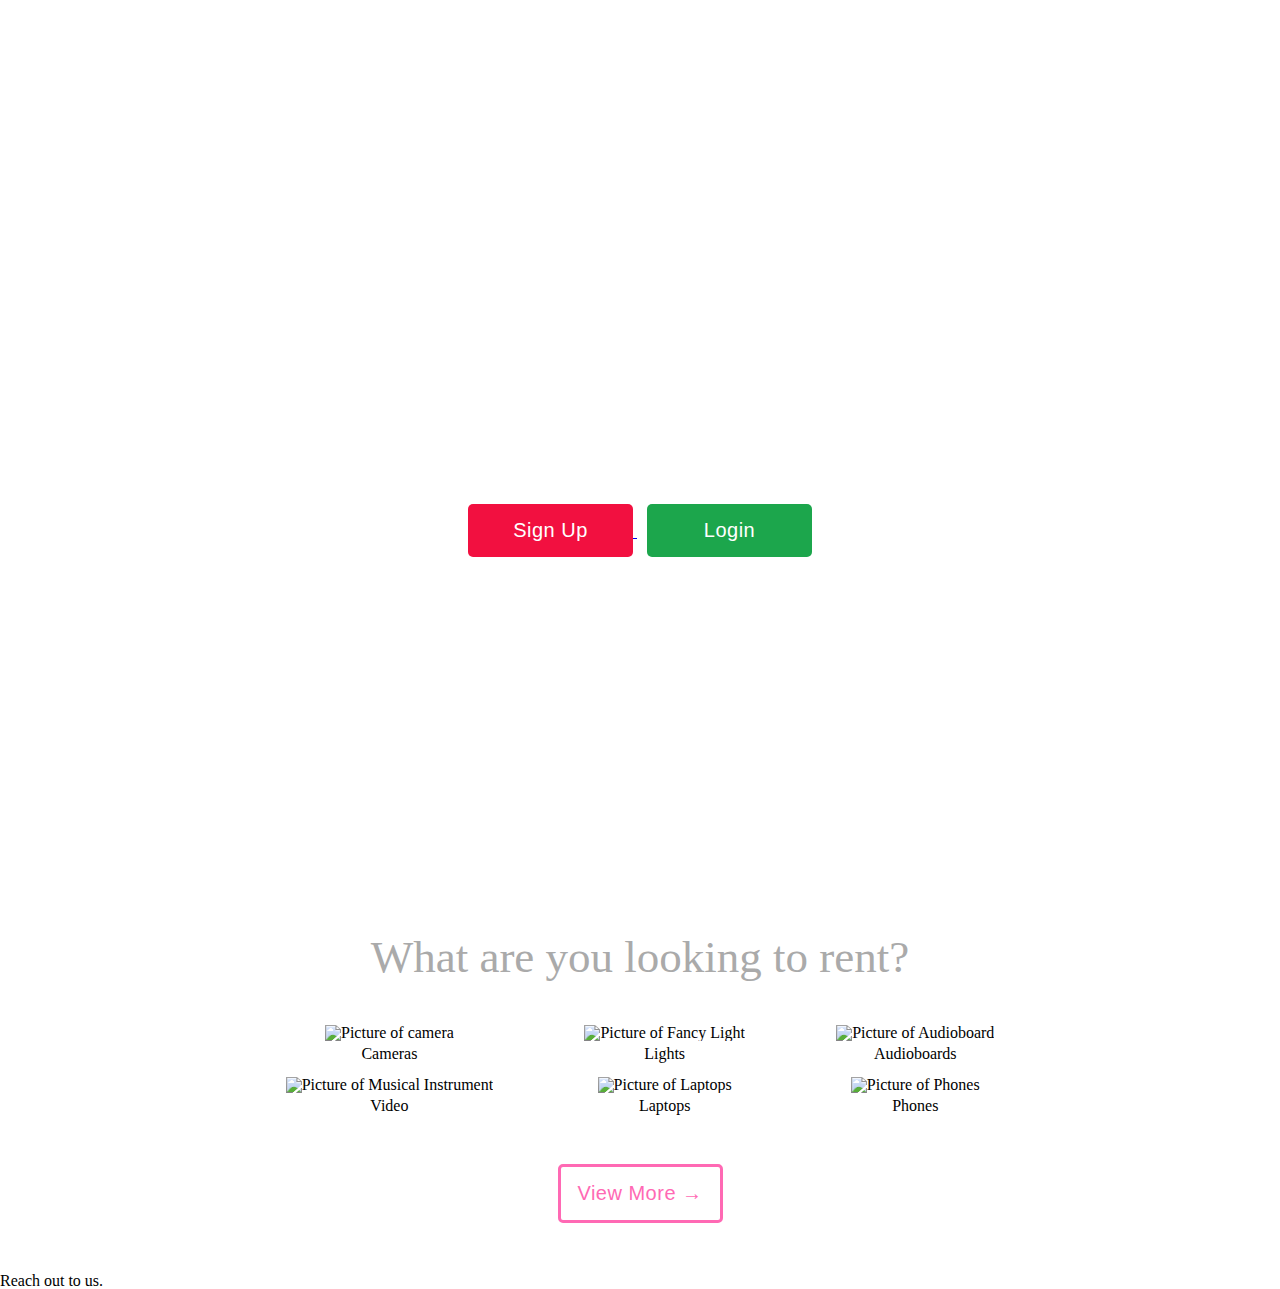
==== index.html @ d5c5bc0b "Created basic template." ====
<!DOCTYPE HTML>
<html>

<head>
    <title>RenTech</title>
    <meta charset="utf-8" />
    <meta name="viewport" content="width=device-width, initial-scale=1" />
    <link rel="stylesheet" href="css/index.css" />
</head>

<body>
    <div class="wrapper">

        <div class="top">
            <!-- Navigation / Logo -->
            <nav class="navigation">
                <ul>
                    <li><a href="#">Home</a></li>
                    <li><a href="#content">About</a></li>
                    <li><a href="#">Feautures</a></li>
                </ul>
            </nav>

            <!-- Main Header -->
            <div class="header">
                <h1>Rentech</h1>
                <p>Do you need to use expenisive tech. but don't have the money to do so? Do you have equipment you no longer use and want to make extra money?</p>
                <a href="signup.html">
                    <button>Sign Up</button>
                </a>
                <a href="login.html">
                    <button>Login</button>
                </a>
            </div>

        </div>

        <!-- Content -->
        <div class="content" id="content">
            <h1>What are you looking to rent?</h1>
            <div class="gallery">

                <div class="item">
                    <img src="https://images.pexels.com/photos/243757/pexels-photo-243757.jpeg?auto=compress&cs=tinysrgb&dpr=2&h=650&w=940" alt="Picture of camera" />
                    <p>Cameras</p>
                </div>
                <div class="item">
                    <img src="https://images.pexels.com/photos/134469/pexels-photo-134469.jpeg?auto=compress&cs=tinysrgb&dpr=2&h=650&w=940" alt="Picture of Fancy Light" />
                    <p>Lights</p>
                </div>
                <div class="item">
                    <img src="https://images.pexels.com/photos/690779/pexels-photo-690779.jpeg?auto=compress&cs=tinysrgb&dpr=2&h=650&w=940" alt="Picture of Audioboard" />
                    <p>Audioboards</p>
                </div>
                <div class="item">
                    <img src="https://images.pexels.com/photos/66134/pexels-photo-66134.jpeg?auto=compress&cs=tinysrgb&dpr=2&h=650&w=940" alt="Picture of Musical Instrument" />
                    <p>Video</p>
                </div>
                <div class="item">
                    <img src="https://images.pexels.com/photos/1229861/pexels-photo-1229861.jpeg?auto=compress&cs=tinysrgb&dpr=2&h=650&w=940" alt="Picture of Laptops" />
                    <p>Laptops</p>
                </div>
                <div class="item">
                    <img src="https://images.pexels.com/photos/1092644/pexels-photo-1092644.jpeg?auto=compress&cs=tinysrgb&dpr=2&h=650&w=940" alt="Picture of Phones" />
                    <p>Phones</p>
                </div>
            </div>
            <a href="signup.html">
                <button>View More &rightarrow;</button>
            </a>
        </div>

        <!-- Contact / About -->
        <div class="footer">
            <div class="contact">
                Reach out to us.
            </div>
        </div>

    </div>

</body>

</html>
---- css/index.css ----
.flex {
  display: flex;
  flex-direction: row;
}
html,
body,
div,
span,
applet,
object,
iframe,
h1,
h2,
h3,
h4,
h5,
h6,
p,
blockquote,
pre,
a,
abbr,
acronym,
address,
big,
cite,
code,
del,
dfn,
em,
img,
ins,
kbd,
q,
s,
samp,
small,
strike,
strong,
sub,
sup,
tt,
var,
b,
u,
i,
center,
dl,
dt,
dd,
ol,
ul,
li,
fieldset,
form,
label,
legend,
table,
caption,
tbody,
tfoot,
thead,
tr,
th,
td,
article,
aside,
canvas,
details,
embed,
figure,
figcaption,
footer,
header,
hgroup,
menu,
nav,
output,
ruby,
section,
summary,
time,
mark,
audio,
video {
  margin: 0;
  padding: 0;
  border: 0;
  font-size: 100%;
  font: inherit;
  vertical-align: baseline;
}
/* HTML5 display-role reset for older browsers */
article,
aside,
details,
figcaption,
figure,
footer,
header,
hgroup,
menu,
nav,
section {
  display: block;
}
body {
  line-height: 1;
}
ol,
ul {
  list-style: none;
}
blockquote,
q {
  quotes: none;
}
blockquote:before,
blockquote:after,
q:before,
q:after {
  content: '';
  content: none;
}
table {
  border-collapse: collapse;
  border-spacing: 0;
}
html {
  font-family: 'Source Sans Pro';
}
nav {
  position: absolute;
  width: 100%;
  margin-top: 15px;
}
nav ul {
  display: flex;
  width: 100%;
  justify-content: center;
}
nav ul li a {
  text-decoration: none;
  color: #FFF;
  padding: 10px;
  margin: 15px;
}
nav ul li a:hover {
  text-decoration: underline;
}
@font-face {
  font-family: 'Source Sans Pro';
  font-style: normal;
  font-weight: 400;
  font-display: swap;
  src: local('Source Sans Pro Regular'), local('SourceSansPro-Regular'), url(https://fonts.gstatic.com/s/sourcesanspro/v13/6xK3dSBYKcSV-LCoeQqfX1RYOo3qOK7g.ttf) format('truetype');
}
.top {
  background: url("https://images.pexels.com/photos/281260/pexels-photo-281260.jpeg?auto=compress&cs=tinysrgb&dpr=2&h=650&w=940");
  width: 100%;
  height: 100vh;
  display: flex;
  background-attachment: fixed;
  background-position: center;
  background-repeat: no-repeat;
  background-size: cover;
}
.header {
  color: white;
  width: 75%;
  margin: auto auto;
  text-align: center;
}
.header h1 {
  font-size: 75px;
  font-weight: bold;
  letter-spacing: 5px;
}
.header p {
  margin-top: 20px;
  font-size: 20px;
}
.header button {
  font-size: 20px;
  text-decoration: none;
  padding: 15px;
  width: 165px;
  border: none;
  border-radius: 5px;
  color: white;
  margin-top: 25px;
  font-weight: 500;
  letter-spacing: 0.5px;
}
.header button:hover {
  cursor: pointer;
}
.header button:first-child {
  background: #f21040;
}
.header button:first-child:hover {
  background: #BF0D34;
}
.header a:last-child button {
  background: #1CA64C;
  margin-left: 10px;
}
.header a:last-child button:hover {
  background: #16803B;
}
.content {
  width: 800px;
  margin: 0 auto;
  padding-top: 25px;
  text-align: center;
}
.content h1 {
  font-size: 45px;
  color: #aaa;
  text-align: center;
  margin-top: 10px;
  margin-bottom: 30px;
}
.content button {
  font-size: 20px;
  text-decoration: none;
  padding: 15px;
  width: 165px;
  border: none;
  border-radius: 5px;
  color: white;
  margin-top: 25px;
  font-weight: 500;
  letter-spacing: 0.5px;
  border: 3px solid hotpink;
  color: hotpink;
  background: #FFF;
  margin: auto;
  margin-top: 50px;
  margin-bottom: 50px;
}
.content button:hover {
  background: hotpink;
  color: #FFF;
  cursor: pointer;
}
.gallery {
  display: grid;
  grid-template-columns: auto auto auto;
}
.gallery .item p {
  text-align: center;
  padding-top: 5px;
}
.gallery .item img {
  width: 250px;
  height: 200px;
  margin-top: 15px;
}
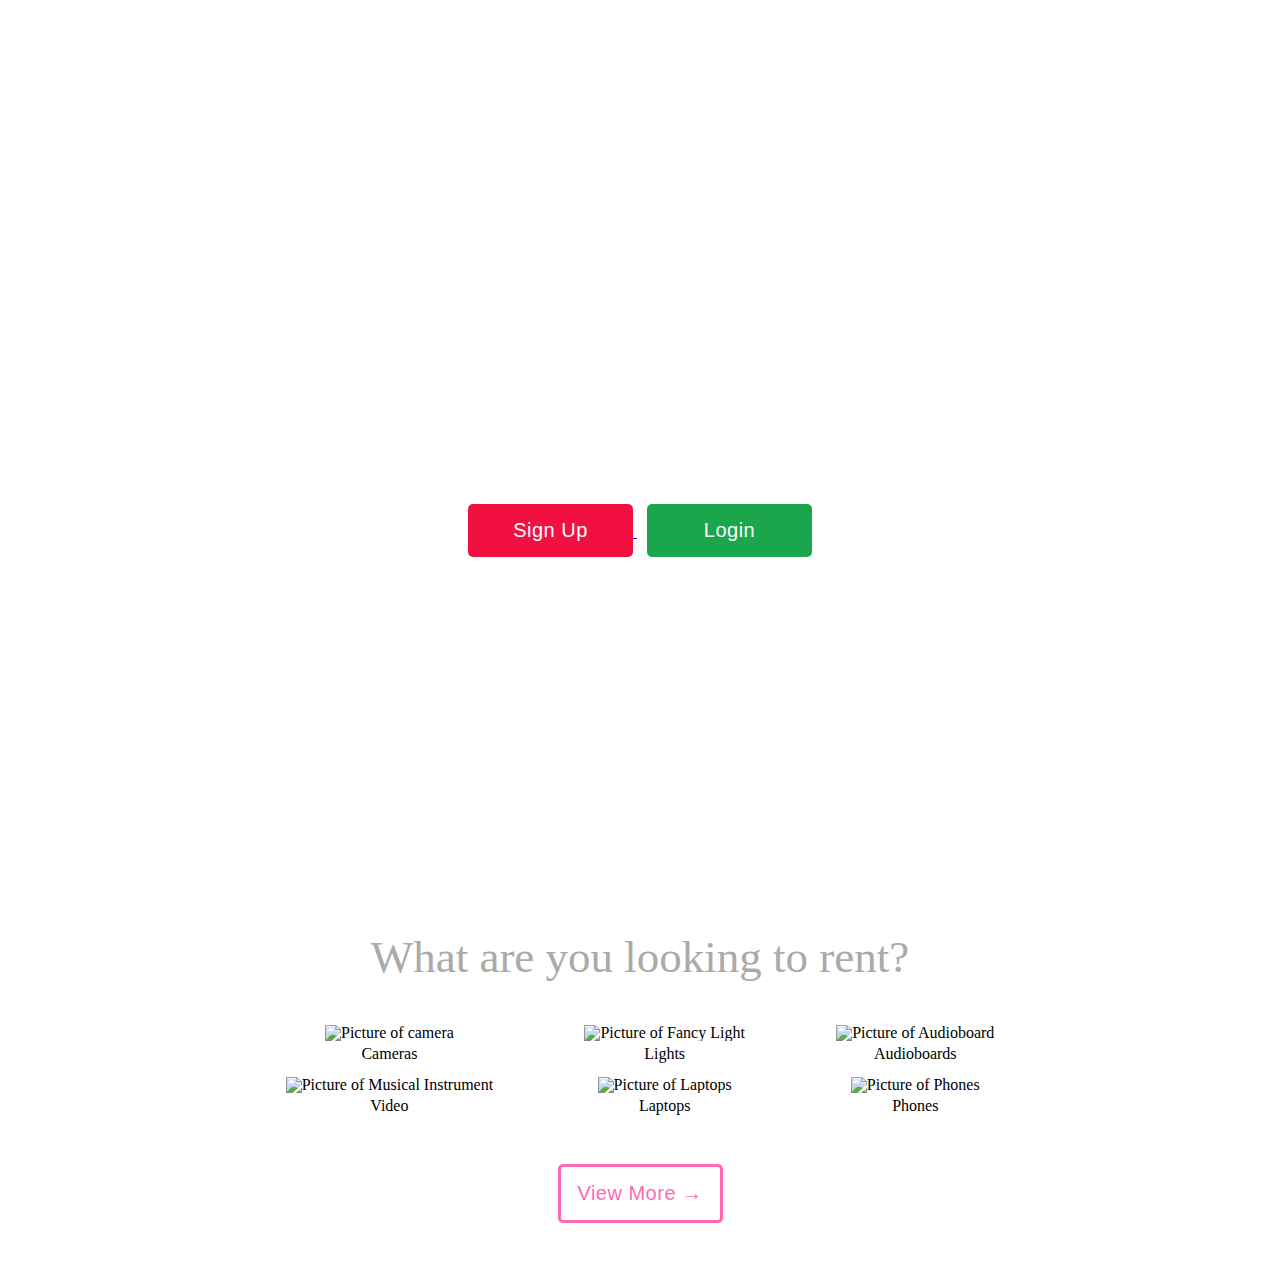
==== commit e9283017: "Fixed some things. :P" ====
--- a/index.html
+++ b/index.html
@@ -1,16 +1,13 @@
 <!DOCTYPE HTML>
 <html>
-
 <head>
     <title>RenTech</title>
     <meta charset="utf-8" />
     <meta name="viewport" content="width=device-width, initial-scale=1" />
     <link rel="stylesheet" href="css/index.css" />
 </head>
-
 <body>
     <div class="wrapper">
-
         <div class="top">
             <!-- Navigation / Logo -->
             <nav class="navigation">
@@ -18,9 +15,9 @@
                     <li><a href="#">Home</a></li>
                     <li><a href="#content">About</a></li>
                     <li><a href="#">Feautures</a></li>
+                    <li><a href="contributers.html">Contributers</a></li>
                 </ul>
             </nav>
-
             <!-- Main Header -->
             <div class="header">
                 <h1>Rentech</h1>
@@ -32,53 +29,48 @@
                     <button>Login</button>
                 </a>
             </div>
-
         </div>
-
         <!-- Content -->
-        <div class="content" id="content">
-            <h1>What are you looking to rent?</h1>
-            <div class="gallery">
-
-                <div class="item">
-                    <img src="https://images.pexels.com/photos/243757/pexels-photo-243757.jpeg?auto=compress&cs=tinysrgb&dpr=2&h=650&w=940" alt="Picture of camera" />
-                    <p>Cameras</p>
+        <div class="grey">
+            <div class="content" id="content">
+                <h1>What are you looking to rent?</h1>
+                <div class="gallery">
+                    <div class="item">
+                        <img src="https://images.pexels.com/photos/243757/pexels-photo-243757.jpeg?auto=compress&cs=tinysrgb&dpr=2&h=650&w=940" alt="Picture of camera" />
+                        <p>Cameras</p>
+                    </div>
+                    <div class="item">
+                        <img src="https://images.pexels.com/photos/134469/pexels-photo-134469.jpeg?auto=compress&cs=tinysrgb&dpr=2&h=650&w=940" alt="Picture of Fancy Light" />
+                        <p>Lights</p>
+                    </div>
+                    <div class="item">
+                        <img src="https://images.pexels.com/photos/690779/pexels-photo-690779.jpeg?auto=compress&cs=tinysrgb&dpr=2&h=650&w=940" alt="Picture of Audioboard" />
+                        <p>Audioboards</p>
+                    </div>
+                    <div class="item">
+                        <img src="https://images.pexels.com/photos/66134/pexels-photo-66134.jpeg?auto=compress&cs=tinysrgb&dpr=2&h=650&w=940" alt="Picture of Musical Instrument" />
+                        <p>Video</p>
+                    </div>
+                    <div class="item">
+                        <img src="https://images.pexels.com/photos/1229861/pexels-photo-1229861.jpeg?auto=compress&cs=tinysrgb&dpr=2&h=650&w=940" alt="Picture of Laptops" />
+                        <p>Laptops</p>
+                    </div>
+                    <div class="item">
+                        <img src="https://images.pexels.com/photos/1092644/pexels-photo-1092644.jpeg?auto=compress&cs=tinysrgb&dpr=2&h=650&w=940" alt="Picture of Phones" />
+                        <p>Phones</p>
+                    </div>
                 </div>
-                <div class="item">
-                    <img src="https://images.pexels.com/photos/134469/pexels-photo-134469.jpeg?auto=compress&cs=tinysrgb&dpr=2&h=650&w=940" alt="Picture of Fancy Light" />
-                    <p>Lights</p>
-                </div>
-                <div class="item">
-                    <img src="https://images.pexels.com/photos/690779/pexels-photo-690779.jpeg?auto=compress&cs=tinysrgb&dpr=2&h=650&w=940" alt="Picture of Audioboard" />
-                    <p>Audioboards</p>
-                </div>
-                <div class="item">
-                    <img src="https://images.pexels.com/photos/66134/pexels-photo-66134.jpeg?auto=compress&cs=tinysrgb&dpr=2&h=650&w=940" alt="Picture of Musical Instrument" />
-                    <p>Video</p>
-                </div>
-                <div class="item">
-                    <img src="https://images.pexels.com/photos/1229861/pexels-photo-1229861.jpeg?auto=compress&cs=tinysrgb&dpr=2&h=650&w=940" alt="Picture of Laptops" />
-                    <p>Laptops</p>
-                </div>
-                <div class="item">
-                    <img src="https://images.pexels.com/photos/1092644/pexels-photo-1092644.jpeg?auto=compress&cs=tinysrgb&dpr=2&h=650&w=940" alt="Picture of Phones" />
-                    <p>Phones</p>
-                </div>
+                <a href="signup.html">
+                    <button>View More &rightarrow;</button>
+                </a>
             </div>
-            <a href="signup.html">
-                <button>View More &rightarrow;</button>
-            </a>
         </div>
-
         <!-- Contact / About -->
         <div class="footer">
             <div class="contact">
-                Reach out to us.
+                
             </div>
         </div>
-
     </div>
-
 </body>
-
 </html>--- a/css/index.css
+++ b/css/index.css
@@ -1,6 +1,9 @@
 .flex {
   display: flex;
   flex-direction: row;
+}
+.display {
+  display: flex;
 }
 html,
 body,
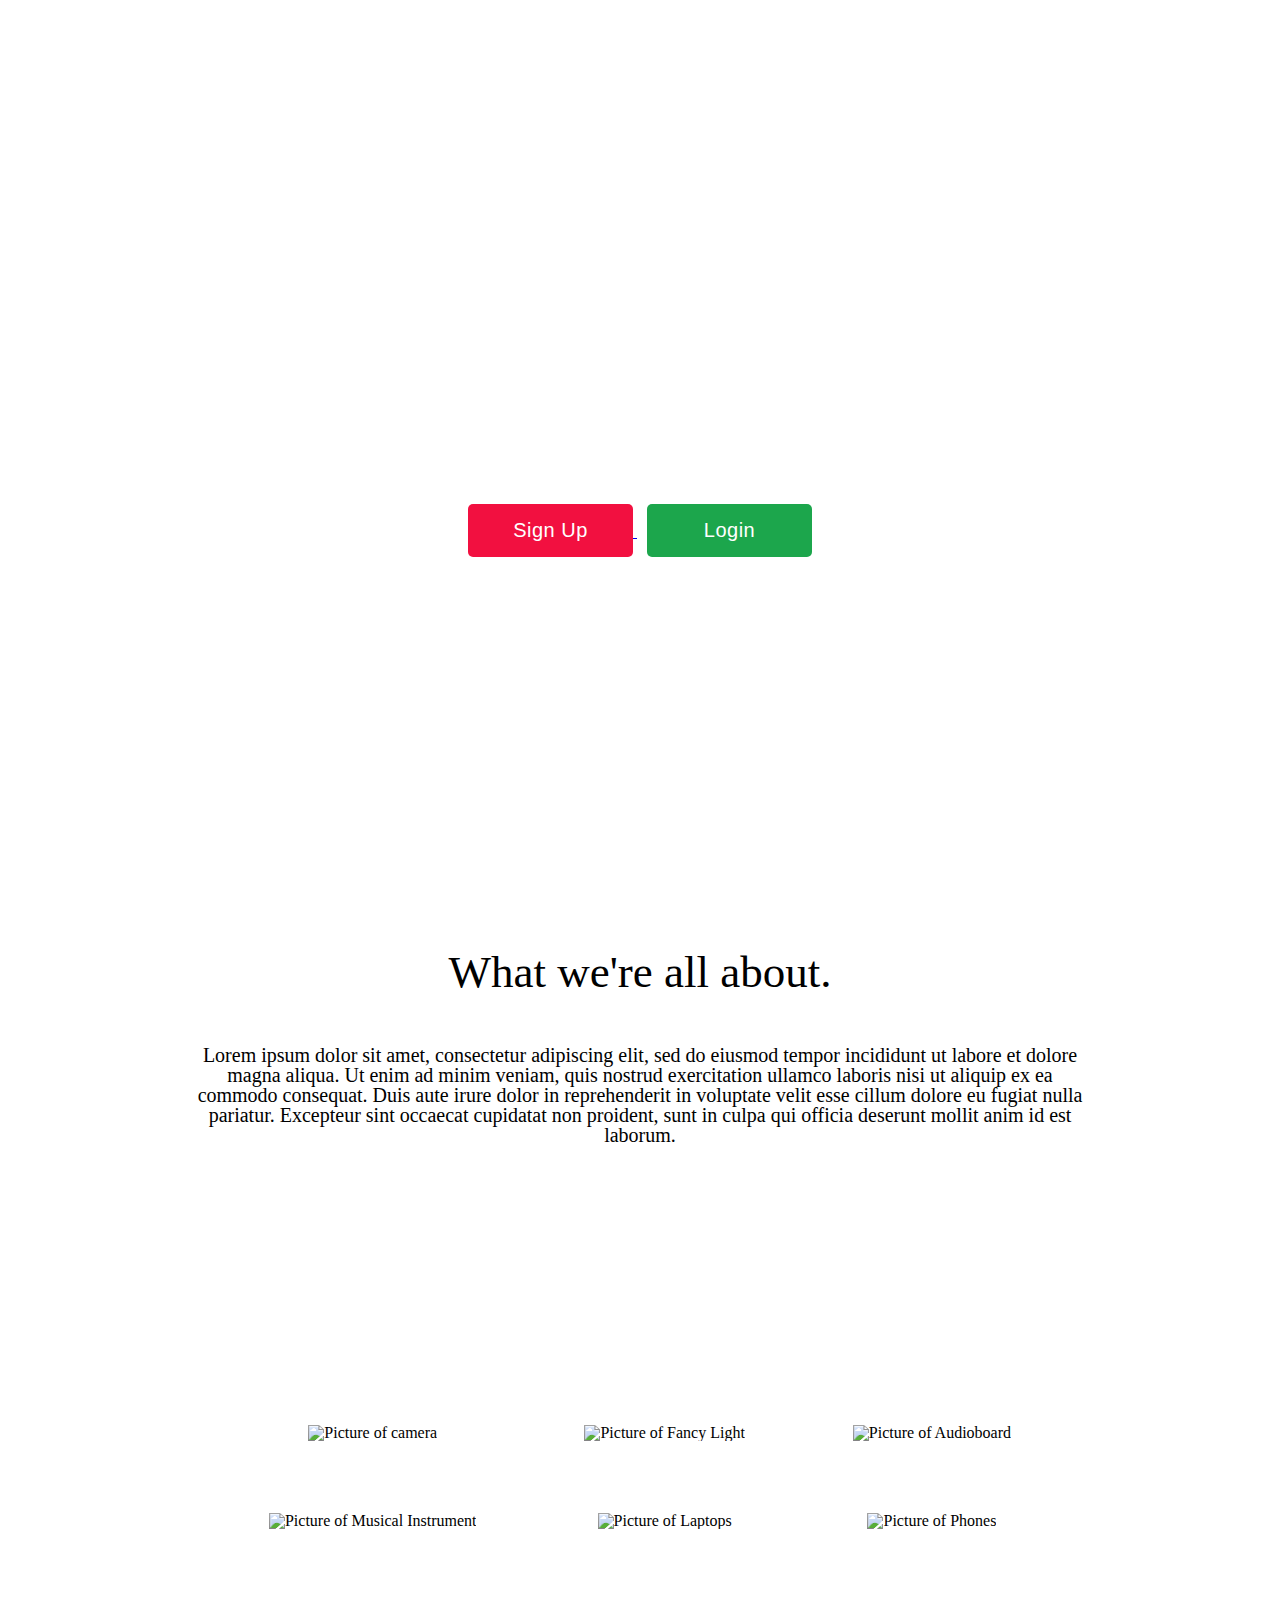
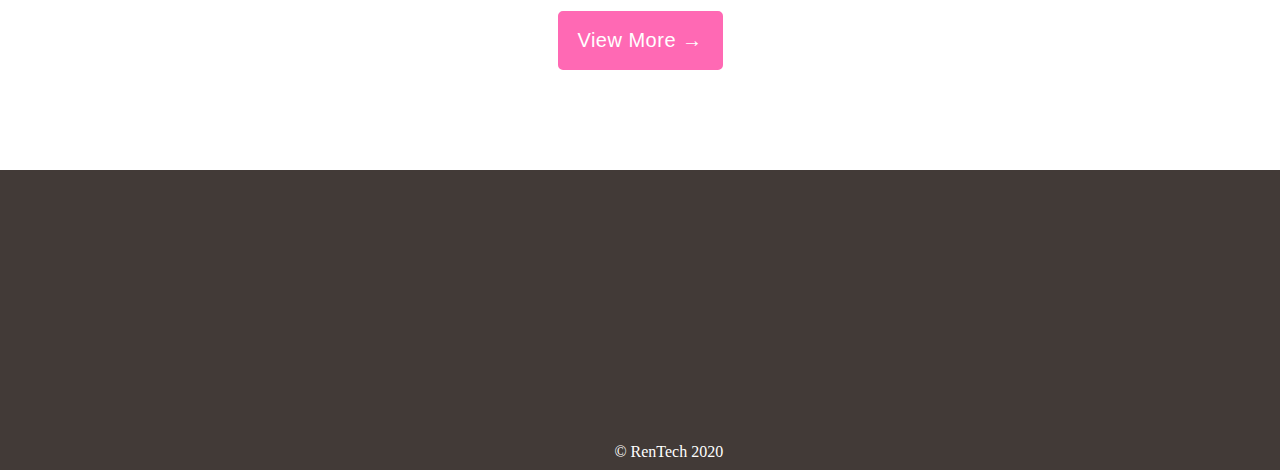
==== commit 8933a6ea: "YEEEET!" ====
--- a/index.html
+++ b/index.html
@@ -12,15 +12,14 @@
             <!-- Navigation / Logo -->
             <nav class="navigation">
                 <ul>
-                    <li><a href="#">Home</a></li>
-                    <li><a href="#content">About</a></li>
-                    <li><a href="#">Feautures</a></li>
+                    <li><a href="index.html">Home</a></li>
+                    <li><a href="#about">About</a></li>
                     <li><a href="contributers.html">Contributers</a></li>
                 </ul>
             </nav>
             <!-- Main Header -->
             <div class="header">
-                <h1>Rentech</h1>
+                <h1>RenTech</h1>
                 <p>Do you need to use expenisive tech. but don't have the money to do so? Do you have equipment you no longer use and want to make extra money?</p>
                 <a href="signup.html">
                     <button>Sign Up</button>
@@ -29,6 +28,10 @@
                     <button>Login</button>
                 </a>
             </div>
+        </div>
+        <div class="about" id="about">  
+            <h1>What we're all about.</h1>
+            <p>Lorem ipsum dolor sit amet, consectetur adipiscing elit, sed do eiusmod tempor incididunt ut labore et dolore magna aliqua. Ut enim ad minim veniam, quis nostrud exercitation ullamco laboris nisi ut aliquip ex ea commodo consequat. Duis aute irure dolor in reprehenderit in voluptate velit esse cillum dolore eu fugiat nulla pariatur. Excepteur sint occaecat cupidatat non proident, sunt in culpa qui officia deserunt mollit anim id est laborum.</p>
         </div>
         <!-- Content -->
         <div class="grey">
@@ -67,9 +70,10 @@
         </div>
         <!-- Contact / About -->
         <div class="footer">
-            <div class="contact">
+            <section>
                 
-            </div>
+            </section>
+            <p class="copyright">&copy; RenTech 2020</p>
         </div>
     </div>
 </body>
--- a/css/index.css
+++ b/css/index.css
@@ -211,20 +211,27 @@
 .header a:last-child button:hover {
   background: #16803B;
 }
-.content {
-  width: 800px;
+.grey {
+  background: url("https://images.pexels.com/photos/281260/pexels-photo-281260.jpeg?auto=compress&cs=tinysrgb&dpr=2&h=650&w=940");
+  background-attachment: fixed;
+  background-position: center;
+  background-repeat: no-repeat;
+  background-size: cover;
+}
+.grey .content {
+  width: 850px;
   margin: 0 auto;
   padding-top: 25px;
   text-align: center;
 }
-.content h1 {
-  font-size: 45px;
-  color: #aaa;
-  text-align: center;
-  margin-top: 10px;
+.grey .content h1 {
+  font-size: 35px;
+  color: #FFF;
+  text-align: center;
+  margin-top: 100px;
   margin-bottom: 30px;
 }
-.content button {
+.grey .content button {
   font-size: 20px;
   text-decoration: none;
   padding: 15px;
@@ -236,27 +243,78 @@
   font-weight: 500;
   letter-spacing: 0.5px;
   border: 3px solid hotpink;
-  color: hotpink;
-  background: #FFF;
+  background: hotpink;
   margin: auto;
   margin-top: 50px;
-  margin-bottom: 50px;
-}
-.content button:hover {
-  background: hotpink;
-  color: #FFF;
+  margin-bottom: 100px;
+}
+.grey .content button:hover {
+  background: #D9D9D9;
+  color: hotpink;
   cursor: pointer;
 }
-.gallery {
+.grey .gallery {
   display: grid;
   grid-template-columns: auto auto auto;
 }
-.gallery .item p {
+.grey .gallery .item p {
   text-align: center;
   padding-top: 5px;
-}
-.gallery .item img {
+  color: #FFF;
+}
+.grey .gallery .item img {
   width: 250px;
   height: 200px;
   margin-top: 15px;
-}
+  border: 10px solid #FFF;
+  margin: 5px;
+  margin-bottom: 1px;
+  margin-top: 30px;
+}
+.about {
+  width: 100%;
+  margin: 0 auto;
+  text-align: center;
+  display: flex;
+  flex-direction: column;
+}
+.about h1 {
+  font-size: 45px;
+  color: #000;
+  text-align: center;
+  margin-top: 50px;
+  margin-bottom: 30px;
+}
+.about p {
+  margin: 0 auto;
+  margin-top: 20px;
+  font-size: 20px;
+  margin-bottom: 50px;
+  width: 70%;
+}
+.footer {
+  height: 300px;
+  width: 100%;
+  background: #423A37;
+  position: relative;
+}
+.footer section {
+  margin: 0 auto;
+  width: 800px;
+  padding-top: 25px;
+  display: flex;
+}
+.footer section input {
+  width: 200px;
+  border-radius: 5px;
+  padding: 5px;
+  outline: 0;
+  border: 0;
+}
+.footer p {
+  position: absolute;
+  bottom: 0;
+  color: #fff;
+  left: 48%;
+  bottom: 10px;
+}
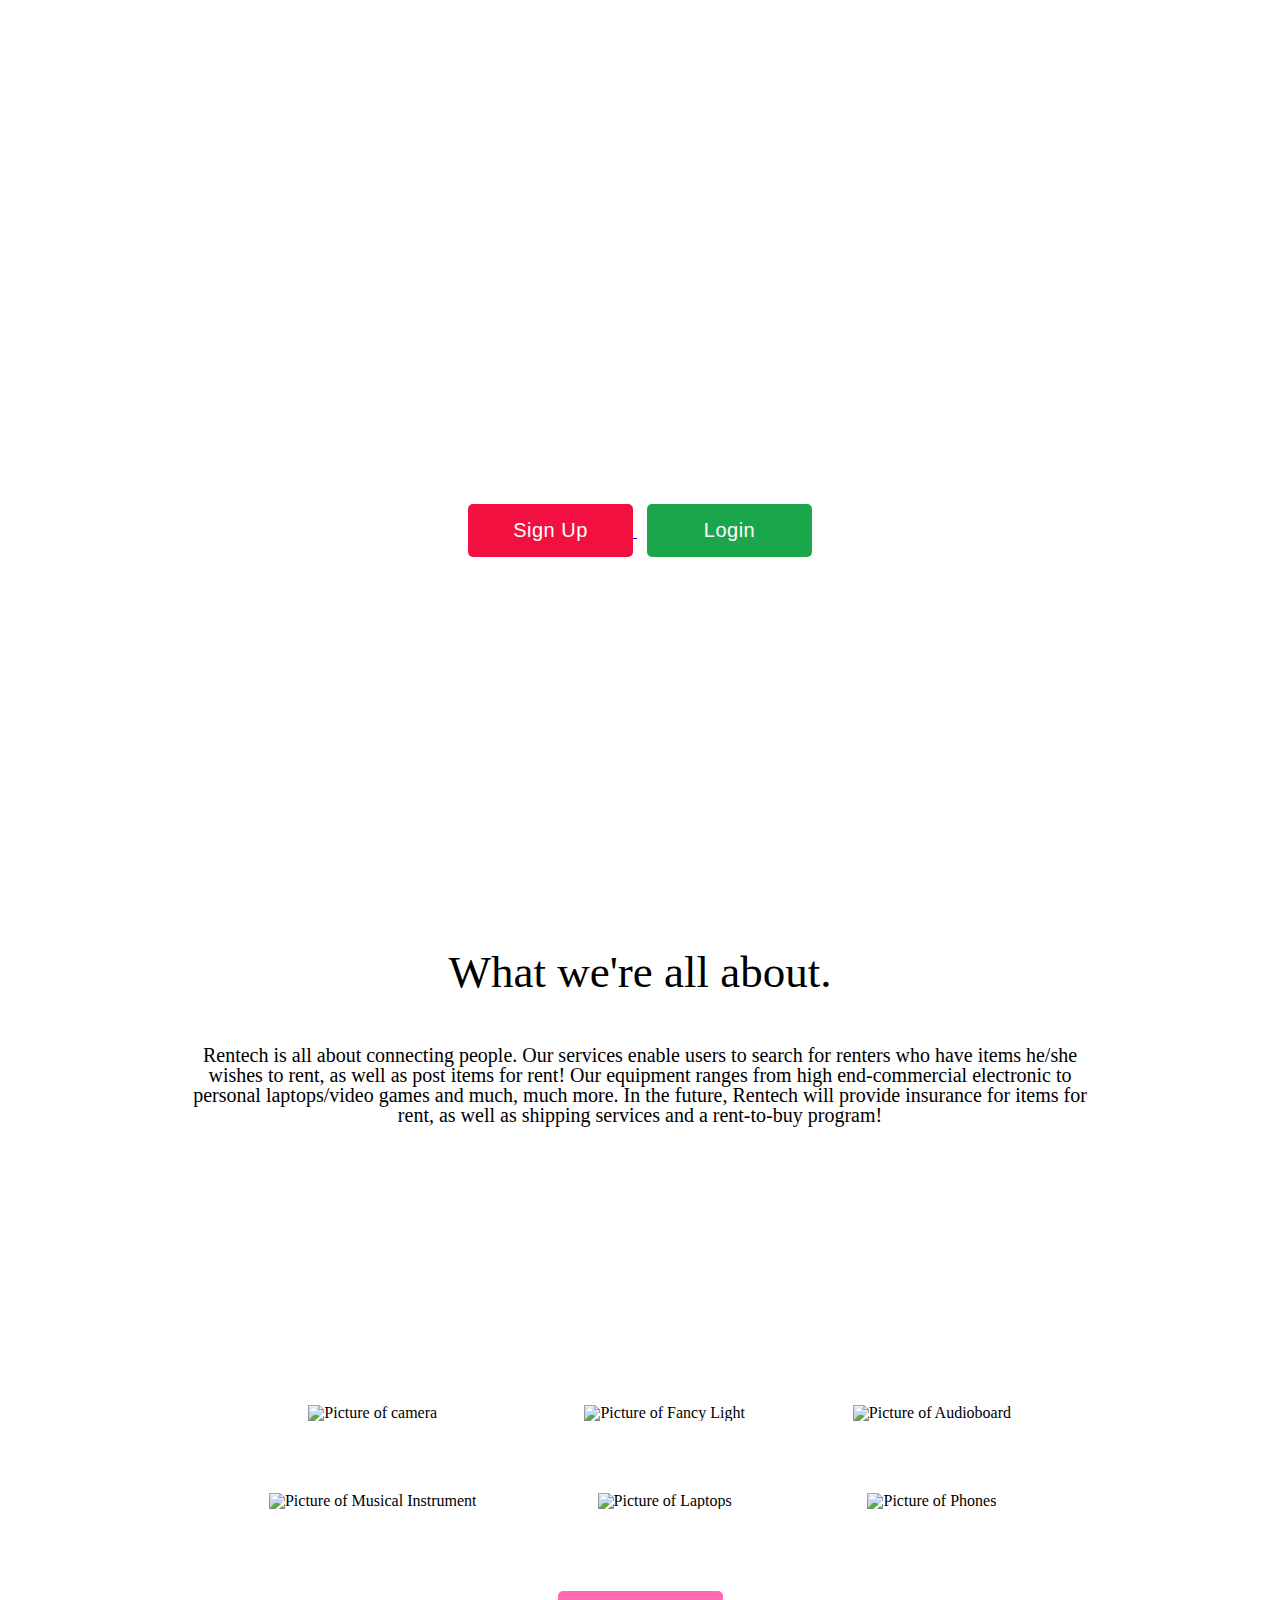
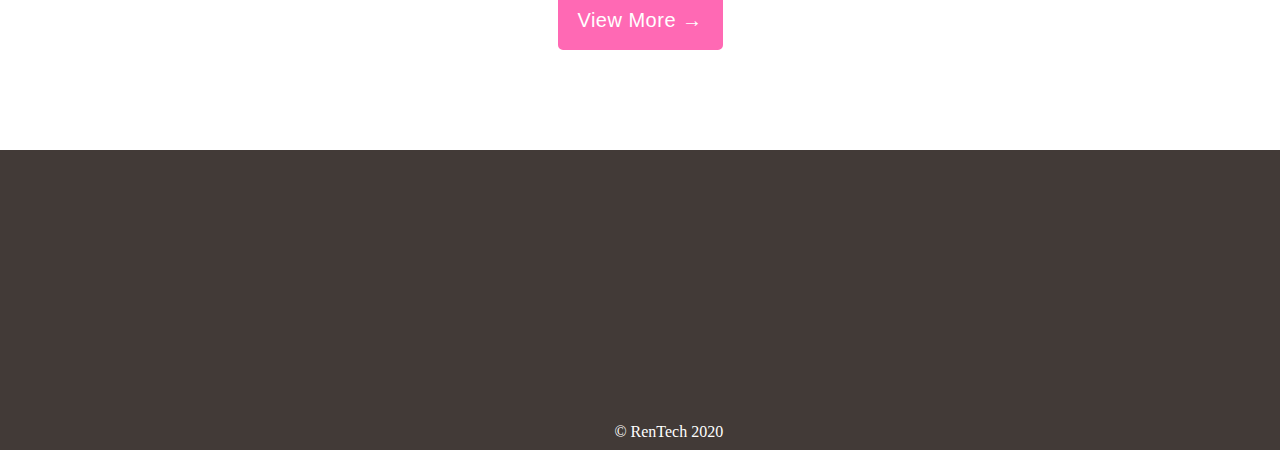
==== commit e401abde: "fixed the What We are all about" ====
--- a/index.html
+++ b/index.html
@@ -31,7 +31,7 @@
         </div>
         <div class="about" id="about">  
             <h1>What we're all about.</h1>
-            <p>Lorem ipsum dolor sit amet, consectetur adipiscing elit, sed do eiusmod tempor incididunt ut labore et dolore magna aliqua. Ut enim ad minim veniam, quis nostrud exercitation ullamco laboris nisi ut aliquip ex ea commodo consequat. Duis aute irure dolor in reprehenderit in voluptate velit esse cillum dolore eu fugiat nulla pariatur. Excepteur sint occaecat cupidatat non proident, sunt in culpa qui officia deserunt mollit anim id est laborum.</p>
+            <p>Rentech is all about connecting people. Our services enable users to search for renters who have items he/she wishes to rent, as well as post items for rent! Our equipment ranges from high end-commercial electronic  to personal laptops/video games and much, much more. In the future, Rentech will provide insurance for items for rent, as well as shipping services and a rent-to-buy program!</p>
         </div>
         <!-- Content -->
         <div class="grey">
@@ -77,4 +77,4 @@
         </div>
     </div>
 </body>
-</html>+</html>
--- a/css/index.css
+++ b/css/index.css
@@ -224,6 +224,13 @@
   padding-top: 25px;
   text-align: center;
 }
+@media (max-width: 500px) {
+  .grey .content {
+    width: 100%;
+    display: flex;
+    flex-direction: column;
+  }
+}
 .grey .content h1 {
   font-size: 35px;
   color: #FFF;
@@ -249,13 +256,18 @@
   margin-bottom: 100px;
 }
 .grey .content button:hover {
-  background: #D9D9D9;
+  background: #fff;
   color: hotpink;
   cursor: pointer;
 }
 .grey .gallery {
   display: grid;
   grid-template-columns: auto auto auto;
+}
+@media (max-width: 500px) {
+  .grey .gallery {
+    display: inline-block;
+  }
 }
 .grey .gallery .item p {
   text-align: center;
@@ -271,6 +283,12 @@
   margin-bottom: 1px;
   margin-top: 30px;
 }
+@media (max-width: 500px) {
+  .grey .gallery .item img {
+    width: 425px;
+    height: 350px;
+  }
+}
 .about {
   width: 100%;
   margin: 0 auto;
